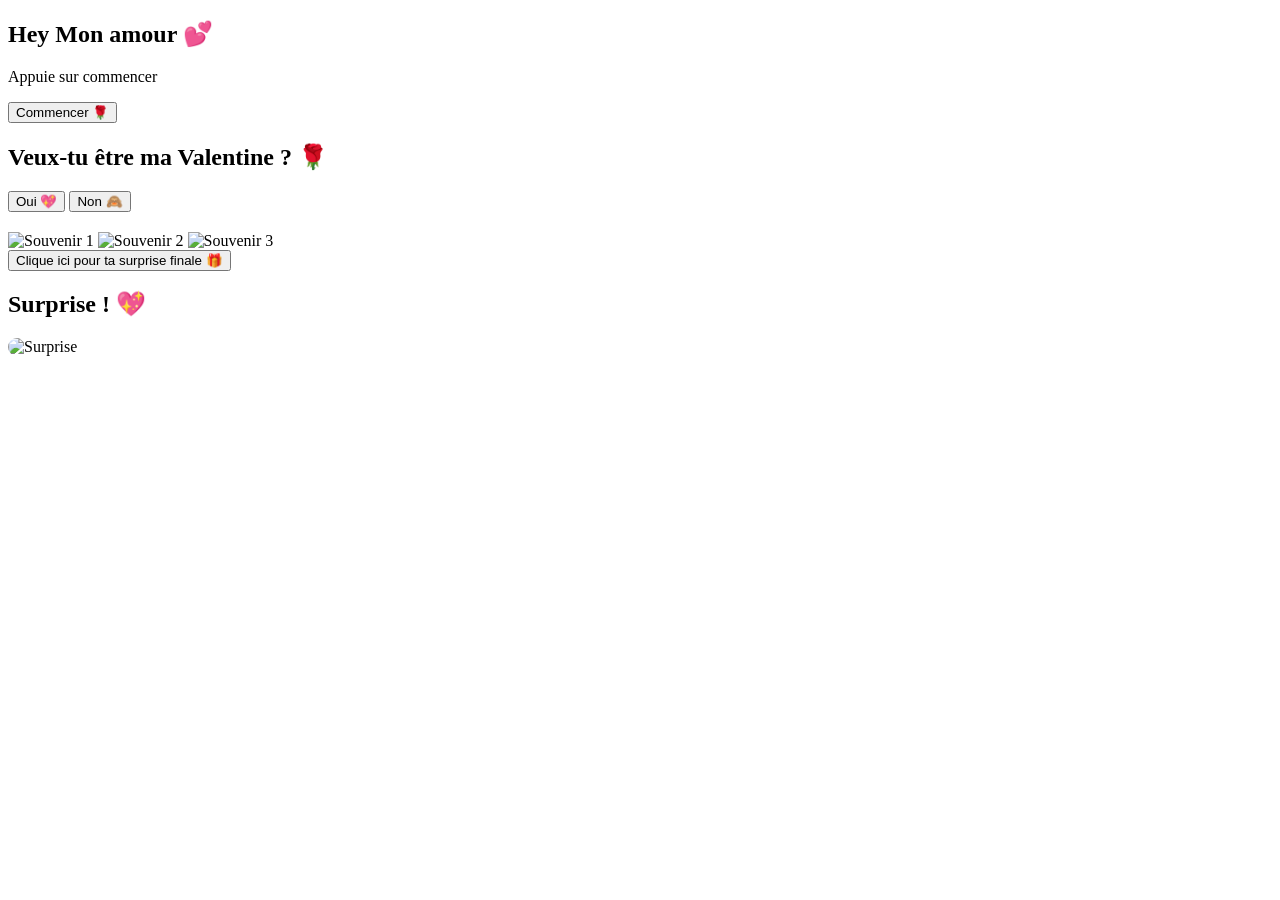
==== index.html @ fcd295ce "Rename valentine/valentine.html to index.html" ====
<!DOCTYPE html>
<html lang="fr">
<head>
  <meta charset="UTF-8">
  <meta name="viewport" content="width=device-width, initial-scale=1.0">
  <title>Pour ma Valentine 💖</title>
  
  <!-- Google Fonts -->
  <link href="https://fonts.googleapis.com/css2?family=Playfair+Display:wght@500;700&family=Poppins:wght@300;400;600&display=swap" rel="stylesheet">
  
  <link rel="stylesheet" href="style.css">
</head>
<body>

<!-- ===================== PAGE 1: INTRO / NOM ===================== -->
<section class="page page1">
  <div class="content">
    <h1>Hey <span id="name">Mon amour</span> 💕</h1>
    <p class="subtitle">Appuie sur commencer </p>
    <button id="startBtn">Commencer 🌹</button>
  </div>
</section>

<!-- ===================== PAGE 2: QUESTION ===================== -->
<section class="page page2 hidden">
  <div class="content">
    <h2>Veux-tu être ma Valentine ? 🌹</h2>
    <div class="buttons">
      <button id="yesBtn">Oui 💖</button>
      <button id="noBtn">Non 🙈</button>
    </div>
    <p id="response"></p>
  </div>
</section>

<!-- ===================== PAGE 3: LONG TEXTE ===================== -->
<section class="page page3 hidden">
  <div class="content long-text">
    <div class="text">
      <h2 id="romanticTitle"></h2>
      <p id="romanticText"></p>
    </div>
    <div class="photos">
      <img src="photo1.jpg" alt="Souvenir 1">
      <img src="photo2.jpg" alt="Souvenir 2">
      <img src="photo3.jpg" alt="Souvenir 3">
    </div>
    <!-- Bouton secret -->
<button id="secretBtn" class="hidden">Clique ici pour ta surprise finale 🎁</button>

<!-- Surprise finale -->
<div id="finalSurprise" class="hidden">
  <h2>Surprise ! 💖</h2>
  <img src="surprise.jpg" alt="Surprise" style="width:300px; border-radius:15px;">
  <!-- OU tu peux mettre une vidéo -->
  <!-- <video width="300" controls>
        <source src="surprise.mp4" type="video/mp4">
        Ton navigateur ne supporte pas la vidéo.
  </video> -->
</div>
  </div>
</section>

<script src="script.js"></script>
</body>
</html>
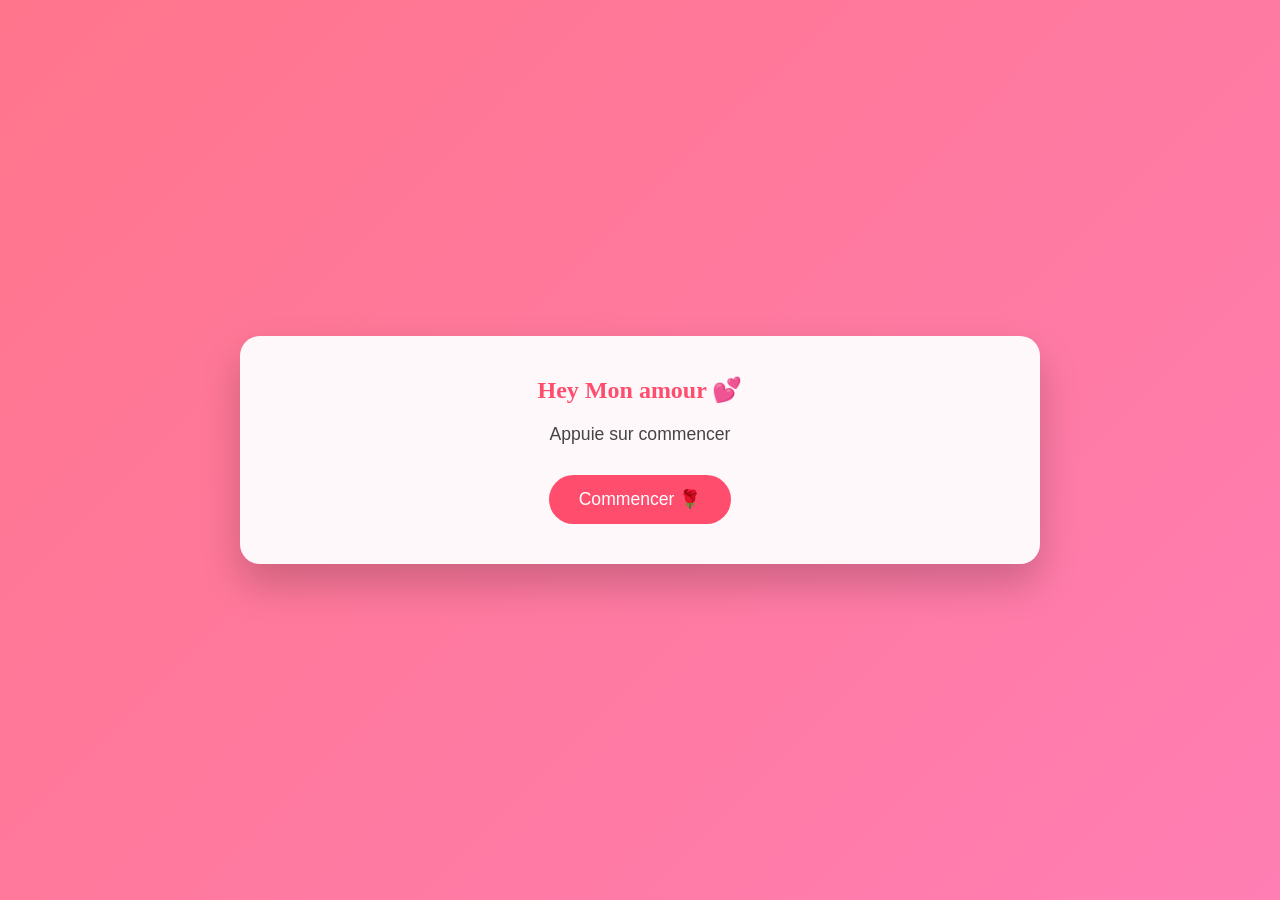
==== commit fddf2a07: "add photo" ====
--- a/index.html
+++ b/index.html
@@ -41,9 +41,9 @@
       <p id="romanticText"></p>
     </div>
     <div class="photos">
-      <img src="photo1.jpg" alt="Souvenir 1">
-      <img src="photo2.jpg" alt="Souvenir 2">
-      <img src="photo3.jpg" alt="Souvenir 3">
+      <img src="barbancourt_blanc_55vol_bottle_800-1362.jpg" alt="Souvenir 1">
+      <img src="IMG_3236.JPG" alt="Souvenir 2">
+      <img src="IMG_3237.WEBP" alt="Souvenir 3">
     </div>
     <!-- Bouton secret -->
 <button id="secretBtn" class="hidden">Clique ici pour ta surprise finale 🎁</button>
--- a/style.css
+++ b/style.css
@@ -0,0 +1,142 @@
+* {
+  margin:0;
+  padding:0;
+  box-sizing:border-box;
+}
+
+body {
+  font-family: 'Poppins', sans-serif;
+  background: linear-gradient(135deg, #ff758c, #ff7eb3);
+  color: #333;
+  overflow-x: hidden;
+}
+
+.page {
+  width:100%;
+  min-height:100vh;
+  display:flex;
+  justify-content:center;
+  align-items:center;
+  text-align:center;
+  padding: 20px;
+  transition: opacity 1s ease;
+}
+
+.hidden {
+  display:none;
+}
+
+.content {
+  background: rgba(255,255,255,0.95);
+  padding:40px;
+  border-radius:20px;
+  max-width:800px;
+  width:100%;
+  box-shadow: 0 20px 40px rgba(0,0,0,0.2);
+}
+
+h1, h2 {
+  font-family:'Playfair Display', serif;
+  color:#ff4d6d;
+  margin-bottom:20px;
+}
+
+.subtitle {
+  font-size:1.1rem;
+  color:#444;
+  margin-bottom:30px;
+}
+
+button {
+  padding:14px 30px;
+  font-size:1.1rem;
+  border:none;
+  border-radius:40px;
+  cursor:pointer;
+  background:#ff4d6d;
+  color:white;
+  transition: transform 0.2s ease, box-shadow 0.2s ease;
+}
+
+button:hover {
+  transform: scale(1.05);
+  box-shadow: 0 10px 25px rgba(0,0,0,0.25);
+}
+
+.buttons {
+  display:flex;
+  justify-content:center;
+  gap:20px;
+  margin-top:20px;
+}
+
+#response {
+  margin-top:25px;
+  font-size:1.2rem;
+  color:#ff4d6d;
+  opacity:0;
+  transition: opacity 1.5s ease;
+}
+
+/* PAGE 3 : LONG TEXTE + PHOTOS */
+.long-text {
+  display:flex;
+  flex-direction: column;
+  align-items:center;
+}
+
+.text {
+  max-width:700px;
+  margin-bottom:30px;
+}
+
+.photos {
+  display:flex;
+  flex-wrap:wrap;
+  justify-content:center;
+  gap:15px;
+}
+
+.photos img {
+  width:200px;
+  border-radius:15px;
+  object-fit:cover;
+}
+
+/* Animations cœurs */
+@keyframes floatUp {
+  from { transform: translateY(0); opacity:1; }
+  to { transform: translateY(-120vh); opacity:0; }
+}
+
+@media (max-width:768px){
+  .photos img{
+    width:45%;
+  }
+
+  .hidden {
+  display: none;
+}
+
+#secretBtn {
+  margin-top: 20px;
+  padding: 12px 28px;
+  font-size: 1.1rem;
+  border-radius: 30px;
+  border: none;
+  background: #ff4d6d;
+  color: white;
+  cursor: pointer;
+  transition: transform 0.2s ease, box-shadow 0.2s ease;
+}
+
+#secretBtn:hover {
+  transform: scale(1.05);
+  box-shadow: 0 8px 20px rgba(0,0,0,0.2);
+}
+
+#finalSurprise {
+  margin-top: 25px;
+  text-align: center;
+}
+}
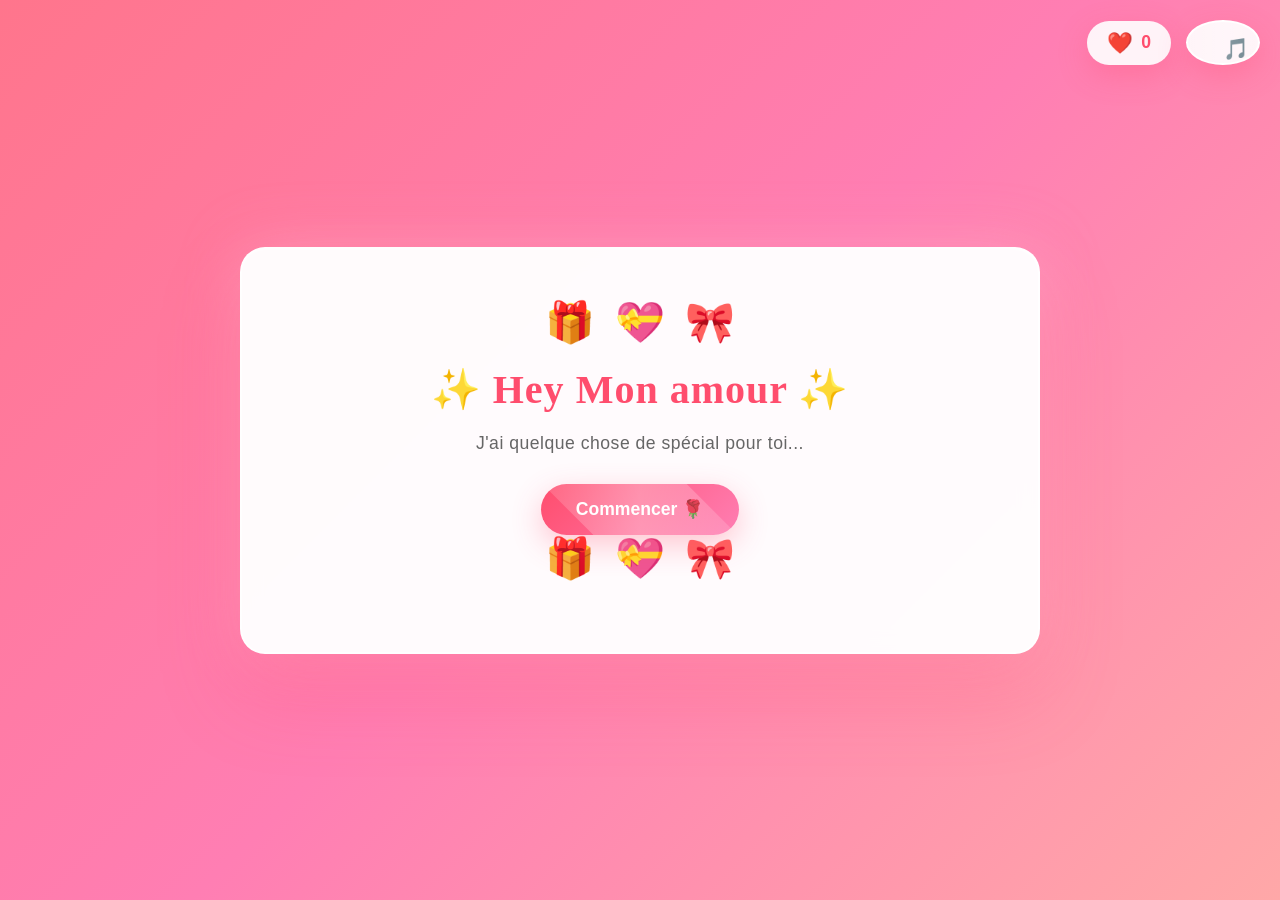
==== commit 6fbf0b79: "big update" ====
--- a/index.html
+++ b/index.html
@@ -12,19 +12,39 @@
 </head>
 <body>
 
+<!-- Barre flottante supérieure -->
+<div class="top-bar">
+  <div class="heart-counter">
+    <span class="heart-icon">❤️</span>
+    <span id="heartCount">0</span>
+  </div>
+  <button id="musicBtn" class="music-btn" title="Activer la musique">🎵</button>
+</div>
+
 <!-- ===================== PAGE 1: INTRO / NOM ===================== -->
 <section class="page page1">
   <div class="content">
-    <h1>Hey <span id="name">Mon amour</span> 💕</h1>
-    <p class="subtitle">Appuie sur commencer </p>
+    <div class="animated-gifts">
+      <span class="gift">🎁</span>
+      <span class="gift">💝</span>
+      <span class="gift">🎀</span>
+    </div>
+    <h1>✨ Hey <span id="name">Mon amour</span> ✨</h1>
+    <p class="subtitle">J'ai quelque chose de spécial pour toi...</p>
     <button id="startBtn">Commencer 🌹</button>
+    <div class="animated-gifts-bottom">
+      <span class="gift">🎁</span>
+      <span class="gift">💝</span>
+      <span class="gift">🎀</span>
+    </div>
   </div>
 </section>
 
 <!-- ===================== PAGE 2: QUESTION ===================== -->
 <section class="page page2 hidden">
   <div class="content">
-    <h2>Veux-tu être ma Valentine ? 🌹</h2>
+    <h2>💕 Veux-tu être ma Valentine ? 💕</h2>
+    <p class="subtitle" style="font-size: 1rem; margin-bottom: 35px; color: #888;">Clique sur ta réponse...</p>
     <div class="buttons">
       <button id="yesBtn">Oui 💖</button>
       <button id="noBtn">Non 🙈</button>
@@ -36,31 +56,115 @@
 <!-- ===================== PAGE 3: LONG TEXTE ===================== -->
 <section class="page page3 hidden">
   <div class="content long-text">
+    <div class="floating-elements">
+      <div class="element">💕</div>
+      <div class="element">🌹</div>
+      <div class="element">⭐</div>
+      <div class="element">💫</div>
+    </div>
     <div class="text">
       <h2 id="romanticTitle"></h2>
       <p id="romanticText"></p>
     </div>
-    <div class="photos">
-      <img src="barbancourt_blanc_55vol_bottle_800-1362.jpg" alt="Souvenir 1">
-      <img src="IMG_3236.JPG" alt="Souvenir 2">
-      <img src="IMG_3237.WEBP" alt="Souvenir 3">
+    
+    <!-- Section Interactive Cadeaux -->
+    <div class="gifts-section">
+      <p class="gifts-subtitle">Découvre tes petits cadeaux 🎁</p>
+      <div class="gift-boxes">
+        <div class="gift-box" data-gift="0">
+          <span class="gift-icon">💌</span>
+          <p>Message</p>
+        </div>
+        <div class="gift-box" data-gift="1">
+          <span class="gift-icon">🌹</span>
+          <p>Rose</p>
+        </div>
+        <div class="gift-box" data-gift="2">
+          <span class="gift-icon">💎</span>
+          <p>Joyau</p>
+        </div>
+        <div class="gift-box" data-gift="3">
+          <span class="gift-icon">🎵</span>
+          <p>Musique</p>
+        </div>
+      </div>
+      <div id="giftContent" class="gift-content hidden"></div>
     </div>
+
+    <!-- Section Galerie des sentiments -->
+    <div class="feelings-gallery">
+      <p class="gallery-title">Ce que tu représentes pour moi 💖</p>
+      <div class="feelings-grid">
+        <div class="feeling-card">
+          <span class="feeling-emoji">😊</span>
+          <p>Tu me fais sourire</p>
+        </div>
+        <div class="feeling-card">
+          <span class="feeling-emoji">🌟</span>
+          <p>Tu es mon étoile</p>
+        </div>
+        <div class="feeling-card">
+          <span class="feeling-emoji">🦋</span>
+          <p>Tu me papillonnes le cœur</p>
+        </div>
+        <div class="feeling-card">
+          <span class="feeling-emoji">🌈</span>
+          <p>Tu es mon arc-en-ciel</p>
+        </div>
+        <div class="feeling-card">
+          <span class="feeling-emoji">💪</span>
+          <p>Tu me rends fort</p>
+        </div>
+        <div class="feeling-card">
+          <span class="feeling-emoji">🏠</span>
+          <p>Tu es mon chez-moi</p>
+        </div>
+      </div>
+    </div>
+
+    <!-- Section Raisons de t'aimer -->
+    <div class="reasons-section">
+      <p class="reasons-title">Mes raisons de t'aimer ✨</p>
+      <div class="reasons-list">
+        <div class="reason-item" style="--delay: 0s;">
+          <span class="reason-number">1</span>
+          <p>Ton cœur pur et généreux</p>
+        </div>
+        <div class="reason-item" style="--delay: 0.2s;">
+          <span class="reason-number">2</span>
+          <p>Ton rire qui fait danser mon âme</p>
+        </div>
+        <div class="reason-item" style="--delay: 0.4s;">
+          <span class="reason-number">3</span>
+          <p>Tes yeux pleins de bienveillance</p>
+        </div>
+        <div class="reason-item" style="--delay: 0.6s;">
+          <span class="reason-number">4</span>
+          <p>Ta force et ta détermination</p>
+        </div>
+        <div class="reason-item" style="--delay: 0.8s;">
+          <span class="reason-number">5</span>
+          <p>Ta tendresse incomparable</p>
+        </div>
+        <div class="reason-item" style="--delay: 1s;">
+          <span class="reason-number">6</span>
+          <p>Et simplement... d'être toi</p>
+        </div>
+      </div>
+    </div>
+    
     <!-- Bouton secret -->
-<button id="secretBtn" class="hidden">Clique ici pour ta surprise finale 🎁</button>
+    <button id="secretBtn" class="hidden">💝 Clique ici pour ta surprise finale 💝</button>
 
-<!-- Surprise finale -->
-<div id="finalSurprise" class="hidden">
-  <h2>Surprise ! 💖</h2>
-  <img src="surprise.jpg" alt="Surprise" style="width:300px; border-radius:15px;">
-  <!-- OU tu peux mettre une vidéo -->
-  <!-- <video width="300" controls>
-        <source src="surprise.mp4" type="video/mp4">
-        Ton navigateur ne supporte pas la vidéo.
-  </video> -->
-</div>
+    <!-- Surprise finale -->
+    <div id="finalSurprise" class="hidden">
+      <h2>✨ Tu es ma plus belle surprise 💖 ✨</h2>
+      <div id="surpriseMessage" class="surprise-box"></div>
+    </div>
   </div>
 </section>
 
 <script src="script.js"></script>
+<script src="extra-features.js"></script>
 </body>
 </html>
--- a/style.css
+++ b/style.css
@@ -1,142 +1,798 @@
 * {
-  margin:0;
-  padding:0;
-  box-sizing:border-box;
+  margin: 0;
+  padding: 0;
+  box-sizing: border-box;
 }
 
 body {
   font-family: 'Poppins', sans-serif;
-  background: linear-gradient(135deg, #ff758c, #ff7eb3);
+  background: linear-gradient(135deg, #ff758c 0%, #ff7eb3 50%, #ffa8a8 100%);
   color: #333;
   overflow-x: hidden;
+  min-height: 100vh;
+  position: relative;
+}
+
+/* Barre supérieure flottante */
+.top-bar {
+  position: fixed;
+  top: 20px;
+  right: 20px;
+  display: flex;
+  gap: 15px;
+  z-index: 500;
+  align-items: center;
+}
+
+.heart-counter {
+  background: rgba(255, 255, 255, 0.9);
+  padding: 10px 20px;
+  border-radius: 50px;
+  box-shadow: 0 10px 30px rgba(255, 77, 109, 0.3);
+  display: flex;
+  align-items: center;
+  gap: 8px;
+  font-weight: 600;
+  color: #ff4d6d;
+  font-size: 1.1rem;
+  animation: pulse 1s ease-in-out infinite;
+}
+
+.heart-icon {
+  font-size: 1.3rem;
+  animation: heartBeat 0.6s ease-in-out infinite;
+}
+
+@keyframes pulse {
+  0%, 100% {
+    box-shadow: 0 10px 30px rgba(255, 77, 109, 0.3);
+  }
+  50% {
+    box-shadow: 0 10px 40px rgba(255, 77, 109, 0.5);
+  }
+}
+
+.music-btn {
+  width: 45px;
+  height: 45px;
+  border-radius: 50%;
+  border: 2px solid white;
+  background: rgba(255, 255, 255, 0.9);
+  font-size: 1.3rem;
+  cursor: pointer;
+  transition: all 0.3s ease;
+  box-shadow: 0 10px 30px rgba(255, 77, 109, 0.3);
+}
+
+.music-btn:hover {
+  transform: scale(1.1);
+  box-shadow: 0 15px 40px rgba(255, 77, 109, 0.4);
+}
+
+.music-btn.active {
+  background: linear-gradient(135deg, #ff4d6d, #ff7eb3);
+  color: white;
+  border-color: white;
+  animation: musicPulse 1s ease-in-out infinite;
+}
+
+@keyframes musicPulse {
+  0%, 100% {
+    transform: scale(1);
+  }
+  50% {
+    transform: scale(1.05);
+  }
+}
+
+/* Cadeaux animés page 1 */
+.animated-gifts,
+.animated-gifts-bottom {
+  display: flex;
+  justify-content: center;
+  gap: 20px;
+  margin-bottom: 20px;
+}
+
+.gift {
+  font-size: 2.5rem;
+  animation: giftBounce 2s ease-in-out infinite;
+}
+
+.gift:nth-child(2) {
+  animation-delay: 0.2s;
+}
+
+.gift:nth-child(3) {
+  animation-delay: 0.4s;
+}
+
+@keyframes giftBounce {
+  0%,
+  100% {
+    transform: translateY(0) rotate(0deg);
+  }
+  50% {
+    transform: translateY(-15px) rotate(5deg);
+  }
+}
+
+/* Éléments flottants page 3 */
+.floating-elements {
+  position: absolute;
+  width: 100%;
+  height: 100%;
+  top: 0;
+  left: 0;
+  overflow: hidden;
+  pointer-events: none;
+}
+
+.element {
+  position: absolute;
+  font-size: 2rem;
+  opacity: 0.6;
+  animation: float 6s ease-in-out infinite;
+}
+
+.element:nth-child(1) {
+  left: 10%;
+  top: 20%;
+  animation-delay: 0s;
+}
+
+.element:nth-child(2) {
+  right: 15%;
+  top: 30%;
+  animation-delay: 1s;
+}
+
+.element:nth-child(3) {
+  left: 20%;
+  bottom: 20%;
+  animation-delay: 2s;
+}
+
+.element:nth-child(4) {
+  right: 10%;
+  bottom: 30%;
+  animation-delay: 3s;
+}
+
+@keyframes float {
+  0%,
+  100% {
+    transform: translateY(0) scale(1);
+    opacity: 0.3;
+  }
+  50% {
+    transform: translateY(-20px) scale(1.1);
+    opacity: 0.8;
+  }
+}
+
+/* Section cadeaux */
+.gifts-section {
+  margin-top: 50px;
+  padding-top: 40px;
+  border-top: 2px solid rgba(255, 77, 109, 0.2);
+}
+
+.gifts-subtitle {
+  font-size: 1.3rem;
+  color: #ff4d6d;
+  font-weight: 600;
+  margin-bottom: 30px;
+}
+
+.gift-boxes {
+  display: flex;
+  flex-wrap: wrap;
+  justify-content: center;
+  gap: 20px;
+  margin-bottom: 30px;
+}
+
+.gift-box {
+  width: 100px;
+  height: 120px;
+  background: linear-gradient(135deg, #ff7eb3, #ffa8a8);
+  border-radius: 15px;
+  display: flex;
+  flex-direction: column;
+  justify-content: center;
+  align-items: center;
+  cursor: pointer;
+  transition: all 0.3s ease;
+  box-shadow: 0 10px 25px rgba(255, 77, 109, 0.3);
+  border: 2px solid rgba(255, 255, 255, 0.4);
+  position: relative;
+  overflow: hidden;
+  transform-style: preserve-3d;
+}
+
+.gift-box:hover {
+  transform: scale(1.1) translateY(-5px) rotateY(5deg);
+  box-shadow: 0 20px 40px rgba(255, 77, 109, 0.5);
+}
+
+.gift-box::before {
+  content: '';
+  position: absolute;
+  top: -50%;
+  left: -50%;
+  width: 200%;
+  height: 200%;
+  background: linear-gradient(45deg, transparent, rgba(255, 255, 255, 0.3), transparent);
+  animation: shine 3s infinite;
+}
+
+@keyframes shine {
+  0% {
+    transform: translateX(-100%) translateY(-100%) rotate(45deg);
+  }
+  100% {
+    transform: translateX(100%) translateY(100%) rotate(45deg);
+  }
+}
+
+.gift-icon {
+  font-size: 2.5rem;
+  margin-bottom: 8px;
+  display: block;
+  animation: iconPop 0.6s ease-out;
+}
+
+@keyframes iconPop {
+  0% {
+    transform: scale(0) rotate(-180deg);
+  }
+  100% {
+    transform: scale(1) rotate(0deg);
+  }
+}
+
+.gift-box p {
+  color: white;
+  font-weight: 600;
+  font-size: 0.9rem;
+  position: relative;
+  z-index: 1;
+}
+
+.gift-content {
+  background: rgba(255, 255, 255, 0.6);
+  border: 2px solid rgba(255, 77, 109, 0.3);
+  border-radius: 20px;
+  padding: 30px;
+  margin-top: 30px;
+  min-height: 150px;
+  animation: slideIn 0.5s ease-out;
+}
+
+@keyframes slideIn {
+  from {
+    opacity: 0;
+    transform: translateY(-20px);
+  }
+  to {
+    opacity: 1;
+    transform: translateY(0);
+  }
+}
+
+.gift-content p {
+  font-size: 1.1rem;
+  color: #333;
+  line-height: 1.8;
+  margin-bottom: 15px;
+}
+
+.gift-content p:last-child {
+  margin-bottom: 0;
 }
 
 .page {
-  width:100%;
-  min-height:100vh;
-  display:flex;
-  justify-content:center;
-  align-items:center;
-  text-align:center;
+  width: 100%;
+  min-height: 100vh;
+  display: flex;
+  justify-content: center;
+  align-items: center;
+  text-align: center;
   padding: 20px;
-  transition: opacity 1s ease;
+  transition: all 1s ease;
+  animation: pageEnter 0.8s ease-out;
+  position: relative;
+}
+
+@keyframes pageEnter {
+  from {
+    opacity: 0;
+    transform: translateY(20px);
+  }
+  to {
+    opacity: 1;
+    transform: translateY(0);
+  }
 }
 
 .hidden {
-  display:none;
+  display: none;
 }
 
 .content {
-  background: rgba(255,255,255,0.95);
-  padding:40px;
-  border-radius:20px;
-  max-width:800px;
-  width:100%;
-  box-shadow: 0 20px 40px rgba(0,0,0,0.2);
-}
-
-h1, h2 {
-  font-family:'Playfair Display', serif;
-  color:#ff4d6d;
-  margin-bottom:20px;
+  background: rgba(255, 255, 255, 0.97);
+  padding: 50px 40px;
+  border-radius: 25px;
+  max-width: 800px;
+  width: 100%;
+  box-shadow: 0 40px 80px rgba(255, 77, 109, 0.25), 0 0 60px rgba(255, 200, 220, 0.35), inset 0 1px 0 rgba(255, 255, 255, 0.6);
+  backdrop-filter: blur(10px);
+  border: 2px solid rgba(255, 255, 255, 0.8);
+  animation: contentSlideIn 0.8s ease-out;
+  position: relative;
+  overflow: hidden;
+}
+
+@keyframes contentSlideIn {
+  from {
+    transform: scale(0.95);
+    opacity: 0;
+  }
+  to {
+    transform: scale(1);
+    opacity: 1;
+  }
+}
+
+h1,
+h2 {
+  font-family: 'Playfair Display', serif;
+  color: #ff4d6d;
+  margin-bottom: 20px;
+  font-size: 2.5rem;
+  font-weight: 700;
+  letter-spacing: 1px;
+  position: relative;
+}
+
+h1 {
+  animation: textGlow 2s ease-in-out infinite, textShine 3s ease-in-out infinite;
+}
+
+h2 {
+  animation: textGlow 2s ease-in-out infinite;
+}
+
+@keyframes textGlow {
+  0%,
+  100% {
+    text-shadow: 0 0 10px rgba(255, 77, 109, 0.5);
+  }
+  50% {
+    text-shadow: 0 0 20px rgba(255, 77, 109, 0.8), 0 0 30px rgba(255, 125, 179, 0.4);
+  }
+}
+
+@keyframes textShine {
+  0% {
+    color: #ff4d6d;
+  }
+  50% {
+    color: #ff7eb3;
+  }
+  100% {
+    color: #ff4d6d;
+  }
 }
 
 .subtitle {
-  font-size:1.1rem;
-  color:#444;
-  margin-bottom:30px;
+  font-size: 1.1rem;
+  color: #666;
+  margin-bottom: 30px;
+  font-weight: 300;
+  letter-spacing: 0.5px;
 }
 
 button {
-  padding:14px 30px;
-  font-size:1.1rem;
-  border:none;
-  border-radius:40px;
-  cursor:pointer;
-  background:#ff4d6d;
-  color:white;
-  transition: transform 0.2s ease, box-shadow 0.2s ease;
+  padding: 15px 35px;
+  font-size: 1.1rem;
+  font-weight: 600;
+  border: none;
+  border-radius: 50px;
+  cursor: pointer;
+  background: linear-gradient(135deg, #ff4d6d, #ff7eb3);
+  color: white;
+  transition: all 0.3s ease;
+  box-shadow: 0 10px 30px rgba(255, 77, 109, 0.3);
+  position: relative;
+  overflow: hidden;
+}
+
+button::before {
+  content: '';
+  position: absolute;
+  top: -50%;
+  left: -50%;
+  width: 200%;
+  height: 200%;
+  background: linear-gradient(45deg, transparent, rgba(255, 255, 255, 0.3), transparent);
+  transform: rotate(45deg);
+  animation: shimmer 3s infinite;
+}
+
+@keyframes shimmer {
+  0% {
+    left: -100%;
+  }
+  100% {
+    left: 100%;
+  }
 }
 
 button:hover {
-  transform: scale(1.05);
-  box-shadow: 0 10px 25px rgba(0,0,0,0.25);
+  transform: translateY(-3px) scale(1.05);
+  box-shadow: 0 15px 50px rgba(255, 77, 109, 0.5);
+}
+
+button:active {
+  transform: translateY(-1px);
+}
+
+.restart-btn {
+  margin-top: 25px;
+  padding: 12px 30px;
+  font-size: 1rem;
+  background: linear-gradient(135deg, #ff7eb3, #ffa8a8);
 }
 
 .buttons {
-  display:flex;
-  justify-content:center;
-  gap:20px;
-  margin-top:20px;
+  display: flex;
+  justify-content: center;
+  gap: 30px;
+  margin-top: 30px;
+  flex-wrap: wrap;
 }
 
 #response {
-  margin-top:25px;
-  font-size:1.2rem;
-  color:#ff4d6d;
-  opacity:0;
+  margin-top: 25px;
+  font-size: 1.3rem;
+  color: #ff4d6d;
+  opacity: 0;
   transition: opacity 1.5s ease;
+  font-weight: 600;
+  animation: responseGlow 2s ease-in-out infinite;
+}
+
+@keyframes responseGlow {
+  0%,
+  100% {
+    text-shadow: 0 0 5px rgba(255, 77, 109, 0.3);
+  }
+  50% {
+    text-shadow: 0 0 15px rgba(255, 77, 109, 0.6);
+  }
 }
 
 /* PAGE 3 : LONG TEXTE + PHOTOS */
 .long-text {
-  display:flex;
+  display: flex;
   flex-direction: column;
-  align-items:center;
+  align-items: center;
 }
 
 .text {
-  max-width:700px;
-  margin-bottom:30px;
+  max-width: 700px;
+  margin-bottom: 30px;
+  line-height: 1.8;
+  font-size: 1.05rem;
+}
+
+.text h2 {
+  animation: textGlow 2s ease-in-out infinite;
+  margin-bottom: 25px;
+}
+
+.text p {
+  color: #555;
+  font-weight: 300;
+  letter-spacing: 0.3px;
 }
 
 .photos {
-  display:flex;
-  flex-wrap:wrap;
-  justify-content:center;
-  gap:15px;
-}
-
-.photos img {
-  width:200px;
-  border-radius:15px;
-  object-fit:cover;
+  display: none;
 }
 
 /* Animations cœurs */
 @keyframes floatUp {
-  from { transform: translateY(0); opacity:1; }
-  to { transform: translateY(-120vh); opacity:0; }
-}
-
-@media (max-width:768px){
-  .photos img{
-    width:45%;
-  }
-
-  .hidden {
-  display: none;
+  from {
+    transform: translateY(0) scale(1);
+    opacity: 1;
+  }
+  to {
+    transform: translateY(-120vh) scale(0.5);
+    opacity: 0;
+  }
+}
+
+@keyframes heartBeat {
+  0%,
+  100% {
+    transform: scale(1);
+  }
+  50% {
+    transform: scale(1.2);
+  }
+}
+
+@keyframes confettiFall {
+  0% {
+    transform: translateY(0) rotate(0deg);
+    opacity: 1;
+  }
+  100% {
+    transform: translateY(110vh) rotate(360deg);
+    opacity: 0;
+  }
 }
 
 #secretBtn {
-  margin-top: 20px;
-  padding: 12px 28px;
-  font-size: 1.1rem;
-  border-radius: 30px;
+  margin-top: 30px;
+  padding: 14px 32px;
+  font-size: 1rem;
+  border-radius: 50px;
   border: none;
-  background: #ff4d6d;
+  background: linear-gradient(135deg, #ff7eb3, #ffa8a8);
   color: white;
   cursor: pointer;
-  transition: transform 0.2s ease, box-shadow 0.2s ease;
+  transition: all 0.3s ease;
+  box-shadow: 0 10px 25px rgba(255, 168, 168, 0.3);
+  font-weight: 600;
+  display: inline-block;
 }
 
 #secretBtn:hover {
-  transform: scale(1.05);
-  box-shadow: 0 8px 20px rgba(0,0,0,0.2);
+  transform: translateY(-3px);
+  box-shadow: 0 15px 35px rgba(255, 168, 168, 0.4);
 }
 
 #finalSurprise {
-  margin-top: 25px;
+  margin-top: 30px;
   text-align: center;
-}
-}+  animation: pageEnter 0.8s ease-out;
+}
+
+#finalSurprise h2 {
+  font-size: 2.2rem;
+  margin-bottom: 30px;
+}
+
+.surprise-box {
+  background: linear-gradient(135deg, rgba(255, 125, 179, 0.1), rgba(255, 168, 168, 0.1));
+  border: 2px solid rgba(255, 77, 109, 0.3);
+  border-radius: 20px;
+  padding: 30px;
+  min-height: 300px;
+  display: flex;
+  flex-direction: column;
+  justify-content: center;
+  align-items: center;
+  gap: 15px;
+}
+
+.surprise-box p {
+  font-size: 1.3rem;
+  color: #ff4d6d;
+  font-weight: 600;
+  text-align: center;
+  padding: 15px 20px;
+  background: rgba(255, 255, 255, 0.6);
+  border-radius: 15px;
+  box-shadow: 0 5px 15px rgba(255, 77, 109, 0.2);
+  animation: messageAppear 1s ease-in-out;
+}
+
+@keyframes messageAppear {
+  0% {
+    opacity: 0;
+    transform: translateY(-20px) scale(0.9);
+  }
+  50% {
+    transform: translateY(0) scale(1.05);
+  }
+  100% {
+    opacity: 1;
+    transform: translateY(0) scale(1);
+  }
+}
+
+@keyframes imgFloat {
+  0%,
+  100% {
+    transform: translateY(0);
+  }
+  50% {
+    transform: translateY(-10px);
+  }
+}
+
+@media (max-width: 768px) {
+  h1,
+  h2 {
+    font-size: 1.8rem;
+  }
+
+  .content {
+    padding: 35px 25px;
+  }
+
+  .photos img {
+    width: 45%;
+    height: 200px;
+  }
+
+  button {
+    padding: 12px 28px;
+    font-size: 1rem;
+  }
+
+  .buttons {
+    gap: 15px;
+  }
+
+  .text {
+    font-size: 0.95rem;
+  }
+}
+/* ==================== GALERIE DES SENTIMENTS ==================== */
+.feelings-gallery {
+  margin-top: 50px;
+  padding: 40px 0;
+  border-top: 2px solid rgba(255, 77, 109, 0.2);
+  border-bottom: 2px solid rgba(255, 77, 109, 0.2);
+}
+
+.gallery-title {
+  font-size: 1.5rem;
+  color: #ff4d6d;
+  font-weight: 700;
+  margin-bottom: 30px;
+  animation: titleSlideIn 0.8s ease-out;
+}
+
+@keyframes titleSlideIn {
+  from {
+    opacity: 0;
+    transform: translateY(-20px);
+  }
+  to {
+    opacity: 1;
+    transform: translateY(0);
+  }
+}
+
+.feelings-grid {
+  display: grid;
+  grid-template-columns: repeat(auto-fit, minmax(140px, 1fr));
+  gap: 20px;
+  margin-bottom: 30px;
+}
+
+.feeling-card {
+  background: linear-gradient(135deg, rgba(255, 125, 179, 0.2), rgba(255, 168, 168, 0.2));
+  border: 2px solid rgba(255, 77, 109, 0.3);
+  border-radius: 20px;
+  padding: 25px;
+  text-align: center;
+  cursor: pointer;
+  transition: all 0.3s ease;
+  transform-style: preserve-3d;
+}
+
+.feeling-card:hover {
+  background: linear-gradient(135deg, rgba(255, 125, 179, 0.4), rgba(255, 168, 168, 0.4));
+  transform: translateY(-10px) rotateZ(-2deg);
+  box-shadow: 0 15px 40px rgba(255, 77, 109, 0.3);
+  border-color: rgba(255, 77, 109, 0.6);
+}
+
+.feeling-emoji {
+  font-size: 2.5rem;
+  display: block;
+  margin-bottom: 10px;
+  animation: emojiFloat 2s ease-in-out infinite;
+}
+
+.feeling-card:nth-child(1) .feeling-emoji { animation-delay: 0s; }
+.feeling-card:nth-child(2) .feeling-emoji { animation-delay: 0.2s; }
+.feeling-card:nth-child(3) .feeling-emoji { animation-delay: 0.4s; }
+.feeling-card:nth-child(4) .feeling-emoji { animation-delay: 0.6s; }
+.feeling-card:nth-child(5) .feeling-emoji { animation-delay: 0.8s; }
+.feeling-card:nth-child(6) .feeling-emoji { animation-delay: 1s; }
+
+@keyframes emojiFloat {
+  0%, 100% { transform: translateY(0); }
+  50% { transform: translateY(-10px); }
+}
+
+.feeling-card p {
+  color: #ff4d6d;
+  font-weight: 600;
+  font-size: 0.95rem;
+}
+
+/* ==================== SECTION RAISONS ==================== */
+.reasons-section {
+  margin-top: 50px;
+  padding: 40px 30px;
+  background: linear-gradient(135deg, rgba(255, 125, 179, 0.1), rgba(255, 168, 168, 0.1));
+  border-radius: 20px;
+  border: 2px solid rgba(255, 77, 109, 0.2);
+}
+
+.reasons-title {
+  font-size: 1.5rem;
+  color: #ff4d6d;
+  font-weight: 700;
+  margin-bottom: 30px;
+  text-align: center;
+  animation: titleSlideIn 0.8s ease-out;
+}
+
+.reasons-list {
+  display: flex;
+  flex-direction: column;
+  gap: 15px;
+}
+
+.reason-item {
+  display: flex;
+  align-items: center;
+  gap: 20px;
+  padding: 20px;
+  background: rgba(255, 255, 255, 0.7);
+  border-radius: 15px;
+  border-left: 5px solid #ff4d6d;
+  transition: all 0.3s ease;
+  animation: reasonSlideIn 0.8s ease-out both;
+  animation-delay: var(--delay);
+  cursor: pointer;
+}
+
+@keyframes reasonSlideIn {
+  from {
+    opacity: 0;
+    transform: translateX(-30px);
+  }
+  to {
+    opacity: 1;
+    transform: translateX(0);
+  }
+}
+
+.reason-item:hover {
+  background: rgba(255, 255, 255, 0.95);
+  transform: translateX(10px);
+  box-shadow: 0 10px 30px rgba(255, 77, 109, 0.2);
+}
+
+.reason-number {
+  min-width: 45px;
+  height: 45px;
+  background: linear-gradient(135deg, #ff4d6d, #ff7eb3);
+  color: white;
+  border-radius: 50%;
+  display: flex;
+  align-items: center;
+  justify-content: center;
+  font-weight: 700;
+  font-size: 1.2rem;
+  box-shadow: 0 5px 15px rgba(255, 77, 109, 0.3);
+}
+
+.reason-item p {
+  color: #333;
+  font-weight: 600;
+  font-size: 1.05rem;
+  margin: 0;
+}
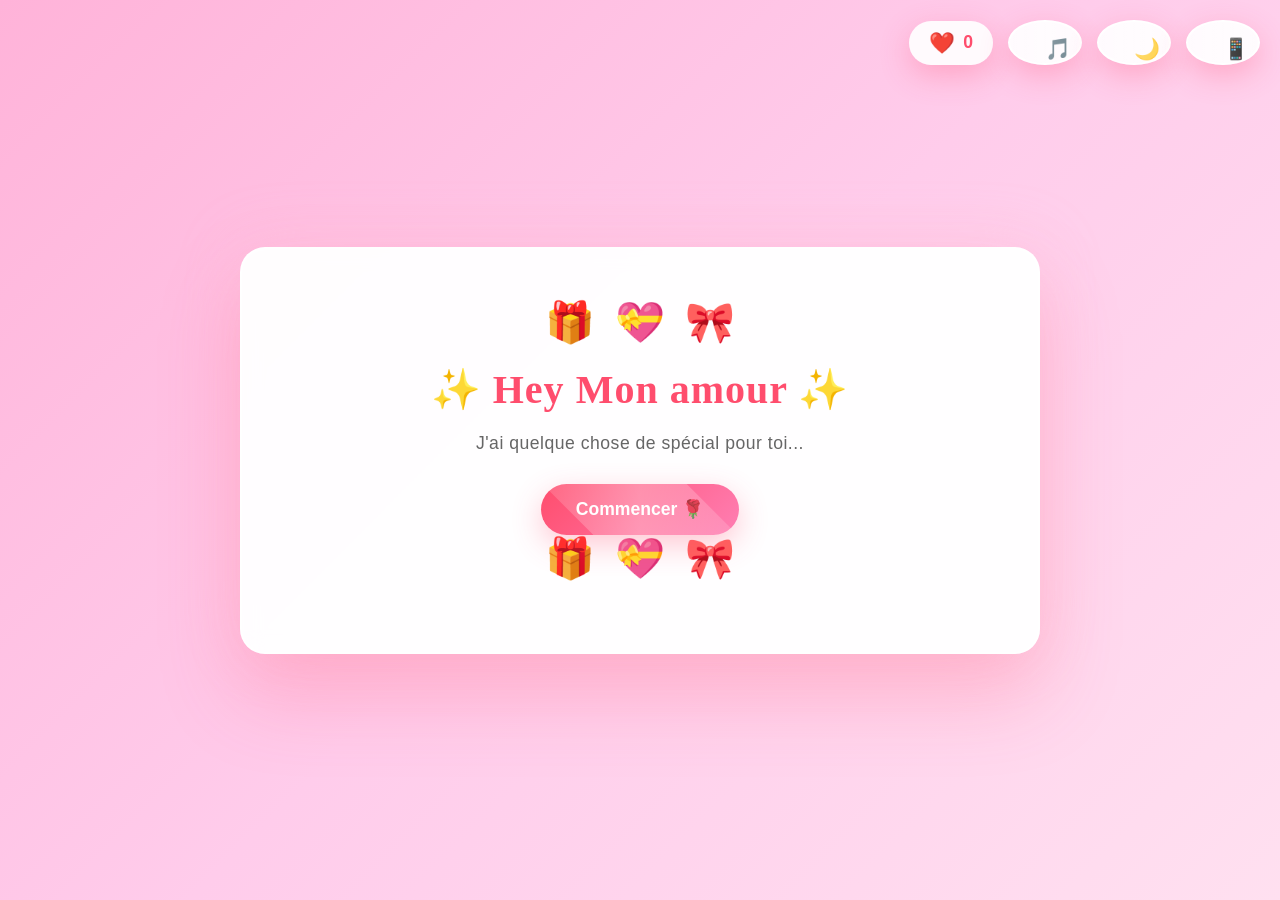
==== commit dabae0fa: "update" ====
--- a/index.html
+++ b/index.html
@@ -19,6 +19,8 @@
     <span id="heartCount">0</span>
   </div>
   <button id="musicBtn" class="music-btn" title="Activer la musique">🎵</button>
+  <button id="themeBtn" class="theme-btn" title="Changer le thème">🌙</button>
+  <button id="shareBtn" class="share-btn" title="Partager">📱</button>
 </div>
 
 <!-- ===================== PAGE 1: INTRO / NOM ===================== -->
--- a/style.css
+++ b/style.css
@@ -6,7 +6,7 @@
 
 body {
   font-family: 'Poppins', sans-serif;
-  background: linear-gradient(135deg, #ff758c 0%, #ff7eb3 50%, #ffa8a8 100%);
+  background: linear-gradient(135deg, #ffb3d9 0%, #ffcceb 50%, #ffe0f0 100%);
   color: #333;
   overflow-x: hidden;
   min-height: 100vh;
@@ -74,6 +74,41 @@
   color: white;
   border-color: white;
   animation: musicPulse 1s ease-in-out infinite;
+}
+
+.theme-btn, .share-btn {
+  width: 45px;
+  height: 45px;
+  border-radius: 50%;
+  border: 2px solid white;
+  background: rgba(255, 255, 255, 0.9);
+  font-size: 1.3rem;
+  cursor: pointer;
+  transition: all 0.3s ease;
+  box-shadow: 0 10px 30px rgba(255, 77, 109, 0.3);
+}
+
+.theme-btn:hover, .share-btn:hover {
+  transform: scale(1.1) rotate(10deg);
+  box-shadow: 0 15px 40px rgba(255, 77, 109, 0.4);
+}
+
+body.dark-mode {
+  background: linear-gradient(135deg, #2d1b2e 0%, #1a0d2e 50%, #1a0d3d 100%) !important;
+  color: #fff;
+}
+
+body.dark-mode .content {
+  background: rgba(45, 27, 46, 0.95);
+  color: #fff;
+}
+
+body.dark-mode h1, body.dark-mode h2 {
+  color: #ff99cc;
+}
+
+body.dark-mode .subtitle, body.dark-mode p {
+  color: #ccc;
 }
 
 @keyframes musicPulse {
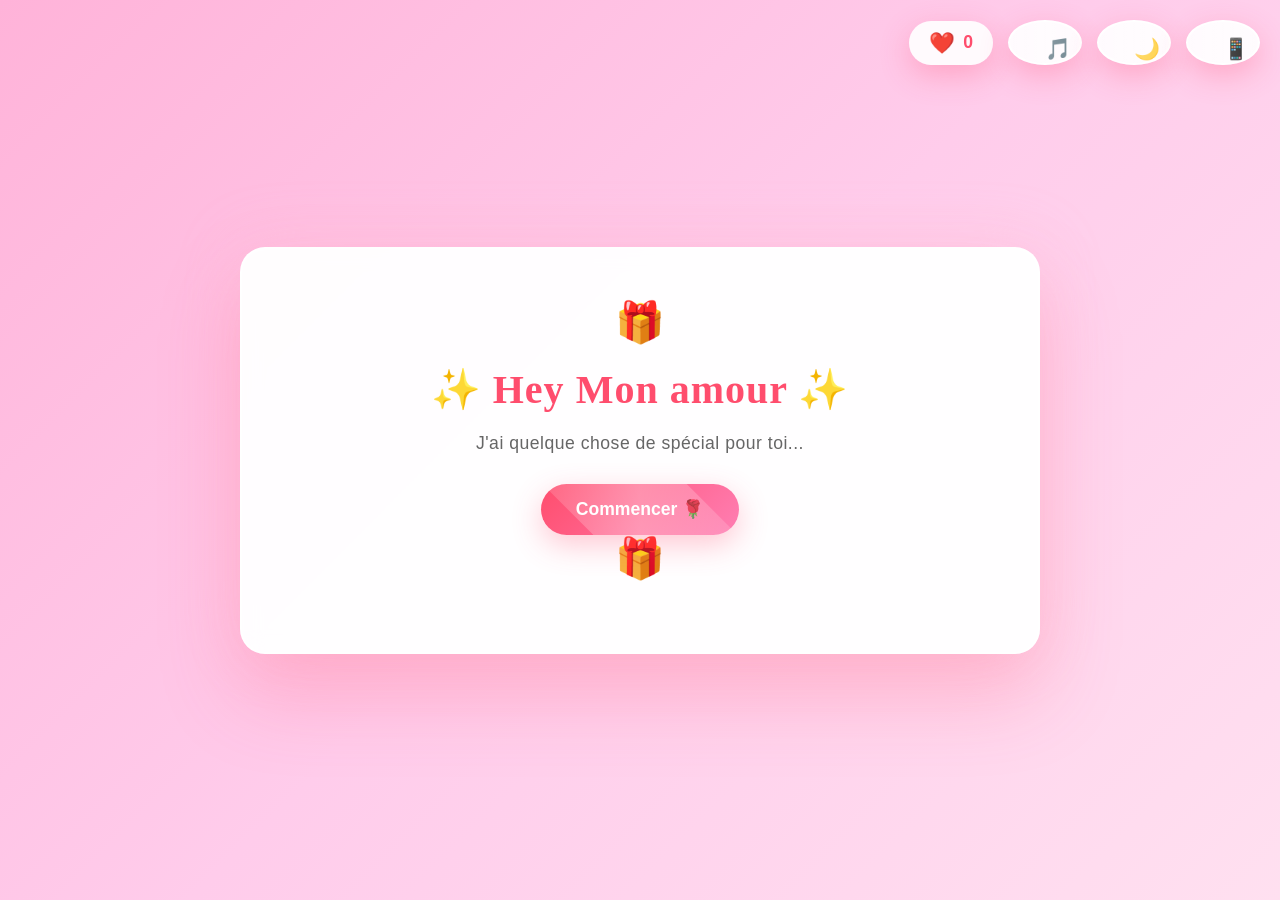
==== commit 5afdf3cb: "update" ====
--- a/index.html
+++ b/index.html
@@ -28,16 +28,14 @@
   <div class="content">
     <div class="animated-gifts">
       <span class="gift">🎁</span>
-      <span class="gift">💝</span>
-      <span class="gift">🎀</span>
+       
     </div>
     <h1>✨ Hey <span id="name">Mon amour</span> ✨</h1>
     <p class="subtitle">J'ai quelque chose de spécial pour toi...</p>
     <button id="startBtn">Commencer 🌹</button>
     <div class="animated-gifts-bottom">
-      <span class="gift">🎁</span>
-      <span class="gift">💝</span>
-      <span class="gift">🎀</span>
+      <span class="gift">🎁</span> 
+     
     </div>
   </div>
 </section>
